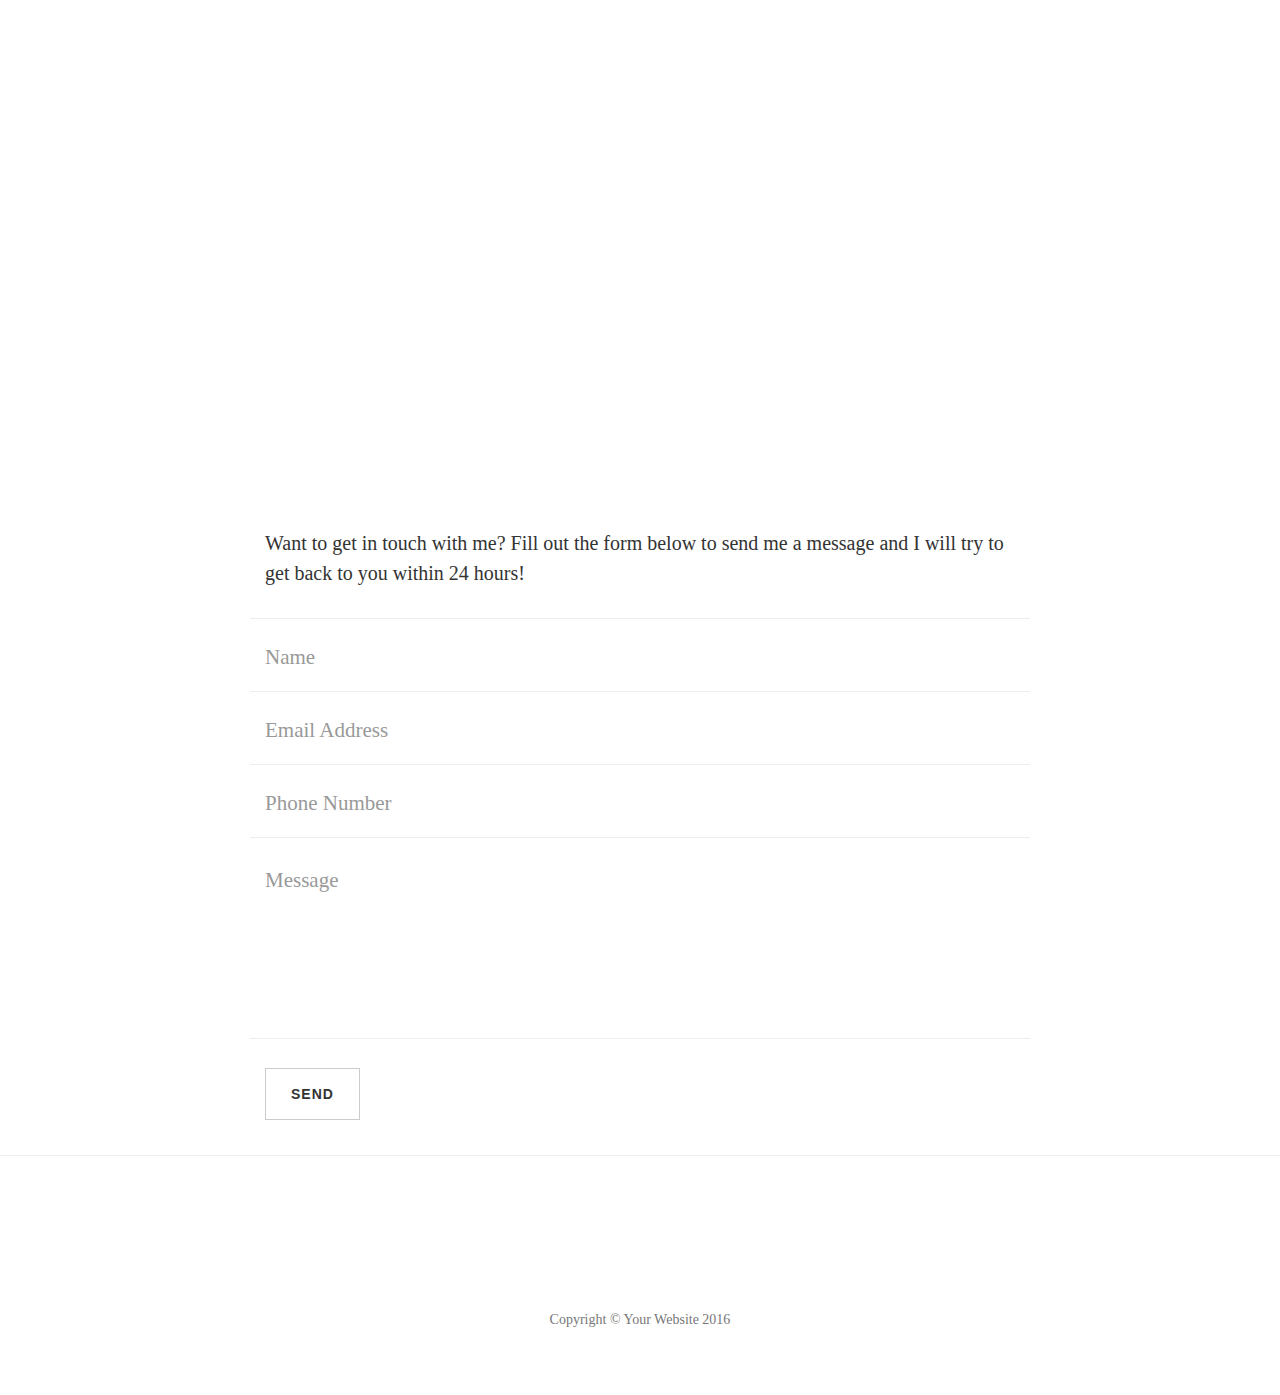
==== contact.html @ 6546532f "yunhan" ====
<!DOCTYPE html>
<!-- saved from url=(0073)https://blackrockdigital.github.io/startbootstrap-clean-blog/contact.html -->
<html lang="en"><head><meta http-equiv="Content-Type" content="text/html; charset=UTF-8">

    
    <meta http-equiv="X-UA-Compatible" content="IE=edge">
    <meta name="viewport" content="width=device-width, initial-scale=1">
    <meta name="description" content="">
    <meta name="author" content="">

    <title>Clean Blog - Contact</title>

    <!-- Bootstrap Core CSS -->
    <link href="./Clean Blog - Contact_files/bootstrap.min.css" rel="stylesheet">

    <!-- Theme CSS -->
    <link href="./Clean Blog - Contact_files/clean-blog.min.css" rel="stylesheet">

    <!-- Custom Fonts -->
    <link href="./Clean Blog - Contact_files/font-awesome.min.css" rel="stylesheet" type="text/css">
    <link href="./Clean Blog - Contact_files/css" rel="stylesheet" type="text/css">
    <link href="./Clean Blog - Contact_files/css(1)" rel="stylesheet" type="text/css">

    <!-- HTML5 Shim and Respond.js IE8 support of HTML5 elements and media queries -->
    <!-- WARNING: Respond.js doesn't work if you view the page via file:// -->
    <!--[if lt IE 9]>
        <script src="https://oss.maxcdn.com/libs/html5shiv/3.7.0/html5shiv.js"></script>
        <script src="https://oss.maxcdn.com/libs/respond.js/1.4.2/respond.min.js"></script>
    <![endif]-->

</head>

<body>

    <!-- Navigation -->
    <nav class="navbar navbar-default navbar-custom navbar-fixed-top">
        <div class="container-fluid">
            <!-- Brand and toggle get grouped for better mobile display -->
            <div class="navbar-header page-scroll">
                <button type="button" class="navbar-toggle" data-toggle="collapse" data-target="#bs-example-navbar-collapse-1">
                    <span class="sr-only">Toggle navigation</span>
                    Menu <i class="fa fa-bars"></i>
                </button>
                <a class="navbar-brand" href="https://blackrockdigital.github.io/startbootstrap-clean-blog/index.html">Start Bootstrap</a>
            </div>

            <!-- Collect the nav links, forms, and other content for toggling -->
            <div class="collapse navbar-collapse" id="bs-example-navbar-collapse-1">
                <ul class="nav navbar-nav navbar-right">
                    <li>
                        <a href="index.html">Home</a>
                    </li>
                    <li>
                        <a href="test.html">Testing</a>
                    </li>
                    <li>
                        <a href="mitigation methods.html">Mitigation Methods</a>
                    </li>
                    <li>
                        <a href="contact.html">Contact Us</a>
                    </li>
					<li>
                        <a href="financial support.html">Financial Support</a>
                    </li>
                </ul>
            </div>
            <!-- /.navbar-collapse -->
        </div>
        <!-- /.container -->
    </nav>

    <!-- Page Header -->
    <!-- Set your background image for this header on the line below. -->
    <header class="intro-header" style="background-image: url(&#39;img/contact-bg.jpg&#39;)">
        <div class="container">
            <div class="row">
                <div class="col-lg-8 col-lg-offset-2 col-md-10 col-md-offset-1">
                    <div class="page-heading">
                        <h1>Contact Me</h1>
                        <hr class="small">
                        <span class="subheading">Have questions? I have answers (maybe).</span>
                    </div>
                </div>
            </div>
        </div>
    </header>

    <!-- Main Content -->
    <div class="container">
        <div class="row">
            <div class="col-lg-8 col-lg-offset-2 col-md-10 col-md-offset-1">
                <p>Want to get in touch with me? Fill out the form below to send me a message and I will try to get back to you within 24 hours!</p>
                <!-- Contact Form - Enter your email address on line 19 of the mail/contact_me.php file to make this form work. -->
                <!-- WARNING: Some web hosts do not allow emails to be sent through forms to common mail hosts like Gmail or Yahoo. It's recommended that you use a private domain email address! -->
                <!-- NOTE: To use the contact form, your site must be on a live web host with PHP! The form will not work locally! -->
                <form name="sentMessage" id="contactForm" novalidate="">
                    <div class="row control-group">
                        <div class="form-group col-xs-12 floating-label-form-group controls">
                            <label>Name</label>
                            <input type="text" class="form-control" placeholder="Name" id="name" required="" data-validation-required-message="Please enter your name." aria-invalid="false">
                            <p class="help-block text-danger"></p>
                        </div>
                    </div>
                    <div class="row control-group">
                        <div class="form-group col-xs-12 floating-label-form-group controls">
                            <label>Email Address</label>
                            <input type="email" class="form-control" placeholder="Email Address" id="email" required="" data-validation-required-message="Please enter your email address." aria-invalid="false">
                            <p class="help-block text-danger"></p>
                        </div>
                    </div>
                    <div class="row control-group">
                        <div class="form-group col-xs-12 floating-label-form-group controls">
                            <label>Phone Number</label>
                            <input type="tel" class="form-control" placeholder="Phone Number" id="phone" required="" data-validation-required-message="Please enter your phone number." aria-invalid="false">
                            <p class="help-block text-danger"></p>
                        </div>
                    </div>
                    <div class="row control-group">
                        <div class="form-group col-xs-12 floating-label-form-group controls">
                            <label>Message</label>
                            <textarea rows="5" class="form-control" placeholder="Message" id="message" required="" data-validation-required-message="Please enter a message."></textarea>
                            <p class="help-block text-danger"></p>
                        </div>
                    </div>
                    <br>
                    <div id="success"></div>
                    <div class="row">
                        <div class="form-group col-xs-12">
                            <button type="submit" class="btn btn-default">Send</button>
                        </div>
                    </div>
                </form>
            </div>
        </div>
    </div>

    <hr>

    <!-- Footer -->
    <footer>
        <div class="container">
            <div class="row">
                <div class="col-lg-8 col-lg-offset-2 col-md-10 col-md-offset-1">
                    <ul class="list-inline text-center">
                        <li>
                            <a href="https://blackrockdigital.github.io/startbootstrap-clean-blog/contact.html#">
                                <span class="fa-stack fa-lg">
                                    <i class="fa fa-circle fa-stack-2x"></i>
                                    <i class="fa fa-twitter fa-stack-1x fa-inverse"></i>
                                </span>
                            </a>
                        </li>
                        <li>
                            <a href="https://blackrockdigital.github.io/startbootstrap-clean-blog/contact.html#">
                                <span class="fa-stack fa-lg">
                                    <i class="fa fa-circle fa-stack-2x"></i>
                                    <i class="fa fa-facebook fa-stack-1x fa-inverse"></i>
                                </span>
                            </a>
                        </li>
                        <li>
                            <a href="https://blackrockdigital.github.io/startbootstrap-clean-blog/contact.html#">
                                <span class="fa-stack fa-lg">
                                    <i class="fa fa-circle fa-stack-2x"></i>
                                    <i class="fa fa-github fa-stack-1x fa-inverse"></i>
                                </span>
                            </a>
                        </li>
                    </ul>
                    <p class="copyright text-muted">Copyright © Your Website 2016</p>
                </div>
            </div>
        </div>
    </footer>

    <!-- jQuery -->
    <script src="./Clean Blog - Contact_files/jquery.min.js.download"></script>

    <!-- Bootstrap Core JavaScript -->
    <script src="./Clean Blog - Contact_files/bootstrap.min.js.download"></script>

    <!-- Contact Form JavaScript -->
    <script src="./Clean Blog - Contact_files/jqBootstrapValidation.js.download"></script>
    <script src="./Clean Blog - Contact_files/contact_me.js.download"></script>

    <!-- Theme JavaScript -->
    <script src="./Clean Blog - Contact_files/clean-blog.min.js.download"></script>




</body></html>
---- Clean Blog - Contact_files/clean-blog.min.css ----
/*!
 * Start Bootstrap - Clean Blog v3.3.7+1 (http://startbootstrap.com/template-overviews/clean-blog)
 * Copyright 2013-2016 Start Bootstrap
 * Licensed under MIT (https://github.com/BlackrockDigital/startbootstrap/blob/gh-pages/LICENSE)
 */a,body{color:#333}.navbar-custom .nav li a,.navbar-custom .navbar-brand,h1,h2,h3,h4,h5,h6{font-weight:800}.caption,.intro-header .page-heading,.intro-header .site-heading,footer .copyright{text-align:center}body{font-family:Lora,'Times New Roman',serif;font-size:20px;-webkit-tap-highlight-color:#0085A1}.intro-header .page-heading .subheading,.intro-header .post-heading .subheading,.intro-header .site-heading .subheading,.navbar-custom,h1,h2,h3,h4,h5,h6{font-family:'Open Sans','Helvetica Neue',Helvetica,Arial,sans-serif}p{line-height:1.5;margin:30px 0}p a{text-decoration:underline}a:focus,a:hover{color:#0085A1}a img:focus,a img:hover{cursor:zoom-in}blockquote{color:#777;font-style:italic}hr.small{max-width:100px;margin:15px auto;border-width:4px;border-color:#fff}.navbar-custom{position:absolute;top:0;left:0;width:100%;z-index:3}.navbar-custom .navbar-header .navbar-toggle{color:#777;font-weight:800;text-transform:uppercase;font-size:12px}.navbar-custom .nav li a{text-transform:uppercase;font-size:12px;letter-spacing:1px}@media only screen and (min-width:768px){.navbar-custom{background:0 0;border-bottom:1px solid transparent}.navbar-custom .navbar-brand{color:#fff;padding:20px}.navbar-custom .navbar-brand:focus,.navbar-custom .navbar-brand:hover{color:rgba(255,255,255,.8)}.navbar-custom .nav li a{color:#fff;padding:20px}.navbar-custom .nav li a:focus,.navbar-custom .nav li a:hover{color:rgba(255,255,255,.8)}}@media only screen and (min-width:1170px){.navbar-custom{-webkit-transition:background-color .3s;-moz-transition:background-color .3s;transition:background-color .3s;-webkit-transform:translate3d(0,0,0);-moz-transform:translate3d(0,0,0);-ms-transform:translate3d(0,0,0);-o-transform:translate3d(0,0,0);transform:translate3d(0,0,0);-webkit-backface-visibility:hidden;backface-visibility:hidden}.navbar-custom.is-fixed{position:fixed;top:-61px;background-color:rgba(255,255,255,.9);border-bottom:1px solid #f2f2f2;-webkit-transition:-webkit-transform .3s;-moz-transition:-moz-transform .3s;transition:transform .3s}.navbar-custom.is-fixed .navbar-brand{color:#333}.navbar-custom.is-fixed .navbar-brand:focus,.navbar-custom.is-fixed .navbar-brand:hover{color:#0085A1}.navbar-custom.is-fixed .nav li a{color:#333}.navbar-custom.is-fixed .nav li a:focus,.navbar-custom.is-fixed .nav li a:hover{color:#0085A1}.navbar-custom.is-visible{-webkit-transform:translate3d(0,100%,0);-moz-transform:translate3d(0,100%,0);-ms-transform:translate3d(0,100%,0);-o-transform:translate3d(0,100%,0);transform:translate3d(0,100%,0)}}.intro-header{background:center center no-repeat;-webkit-background-size:cover;-moz-background-size:cover;background-size:cover;-o-background-size:cover;margin-bottom:50px}.intro-header .page-heading,.intro-header .post-heading,.intro-header .site-heading{padding:100px 0 50px;color:#fff}.intro-header .page-heading h1,.intro-header .site-heading h1{margin-top:0;font-size:50px}.intro-header .page-heading .subheading,.intro-header .site-heading .subheading{font-size:24px;line-height:1.1;display:block;font-weight:300;margin:10px 0 0}@media only screen and (min-width:768px){.intro-header .page-heading,.intro-header .post-heading,.intro-header .site-heading{padding:150px 0}.intro-header .page-heading h1,.intro-header .site-heading h1{font-size:80px}}.intro-header .post-heading h1{font-size:35px}.intro-header .post-heading .meta,.intro-header .post-heading .subheading{line-height:1.1;display:block}.intro-header .post-heading .subheading{font-size:24px;margin:10px 0 30px;font-weight:600}.intro-header .post-heading .meta{font-family:Lora,'Times New Roman',serif;font-style:italic;font-weight:300;font-size:20px}.intro-header .post-heading .meta a{color:#fff}@media only screen and (min-width:768px){.intro-header .post-heading h1{font-size:55px}.intro-header .post-heading .subheading{font-size:30px}}.post-preview>a{color:#333}.post-preview>a:focus,.post-preview>a:hover{text-decoration:none;color:#0085A1}.post-preview>a>.post-title{font-size:30px;margin-top:30px;margin-bottom:10px}.post-preview>a>.post-subtitle{margin:0 0 10px;font-weight:300}.post-preview>.post-meta{color:#777;font-size:18px;font-style:italic;margin-top:0}.post-preview>.post-meta>a{text-decoration:none;color:#333}.post-preview>.post-meta>a:focus,.post-preview>.post-meta>a:hover{color:#0085A1;text-decoration:underline}@media only screen and (min-width:768px){.post-preview>a>.post-title{font-size:36px}}.section-heading{font-size:36px;margin-top:60px;font-weight:700}.btn,.pager li>a,.pager li>span{font-family:'Open Sans','Helvetica Neue',Helvetica,Arial,sans-serif;text-transform:uppercase;font-weight:800;letter-spacing:1px}.caption{font-size:14px;padding:10px;font-style:italic;margin:0;display:block;border-bottom-right-radius:5px;border-bottom-left-radius:5px}footer{padding:50px 0 65px}footer .list-inline{margin:0;padding:0}footer .copyright{font-size:14px;margin-bottom:0}.floating-label-form-group{font-size:14px;position:relative;margin-bottom:0;padding-bottom:.5em;border-bottom:1px solid #eee}.floating-label-form-group input,.floating-label-form-group textarea{z-index:1;position:relative;padding-right:0;padding-left:0;border:none;border-radius:0;font-size:1.5em;background:0 0;box-shadow:none!important;resize:none}.floating-label-form-group label{display:block;z-index:0;position:relative;top:2em;margin:0;font-size:.85em;line-height:1.764705882em;vertical-align:middle;vertical-align:baseline;opacity:0;-webkit-transition:top .3s ease,opacity .3s ease;-moz-transition:top .3s ease,opacity .3s ease;-ms-transition:top .3s ease,opacity .3s ease;transition:top .3s ease,opacity .3s ease}.floating-label-form-group::not(:first-child){padding-left:14px;border-left:1px solid #eee}.floating-label-form-group-with-value label{top:0;opacity:1}.floating-label-form-group-with-focus label{color:#0085A1}form .row:first-child .floating-label-form-group{border-top:1px solid #eee}.btn{font-size:14px;border-radius:0;padding:15px 25px}.btn-lg{font-size:16px;padding:25px 35px}.btn-default:focus,.btn-default:hover{background-color:#0085A1;border:1px solid #0085A1;color:#fff}.pager{margin:20px 0 0}.pager li>a,.pager li>span{font-size:14px;padding:15px 25px;background-color:#fff;border-radius:0}.pager li>a:focus,.pager li>a:hover{color:#fff;background-color:#0085A1;border:1px solid #0085A1}.pager .disabled>a,.pager .disabled>a:focus,.pager .disabled>a:hover,.pager .disabled>span{color:#777;background-color:#333;cursor:not-allowed}::-moz-selection{color:#fff;text-shadow:none;background:#0085A1}::selection{color:#fff;text-shadow:none;background:#0085A1}img::selection{color:#fff;background:0 0}img::-moz-selection{color:#fff;background:0 0}
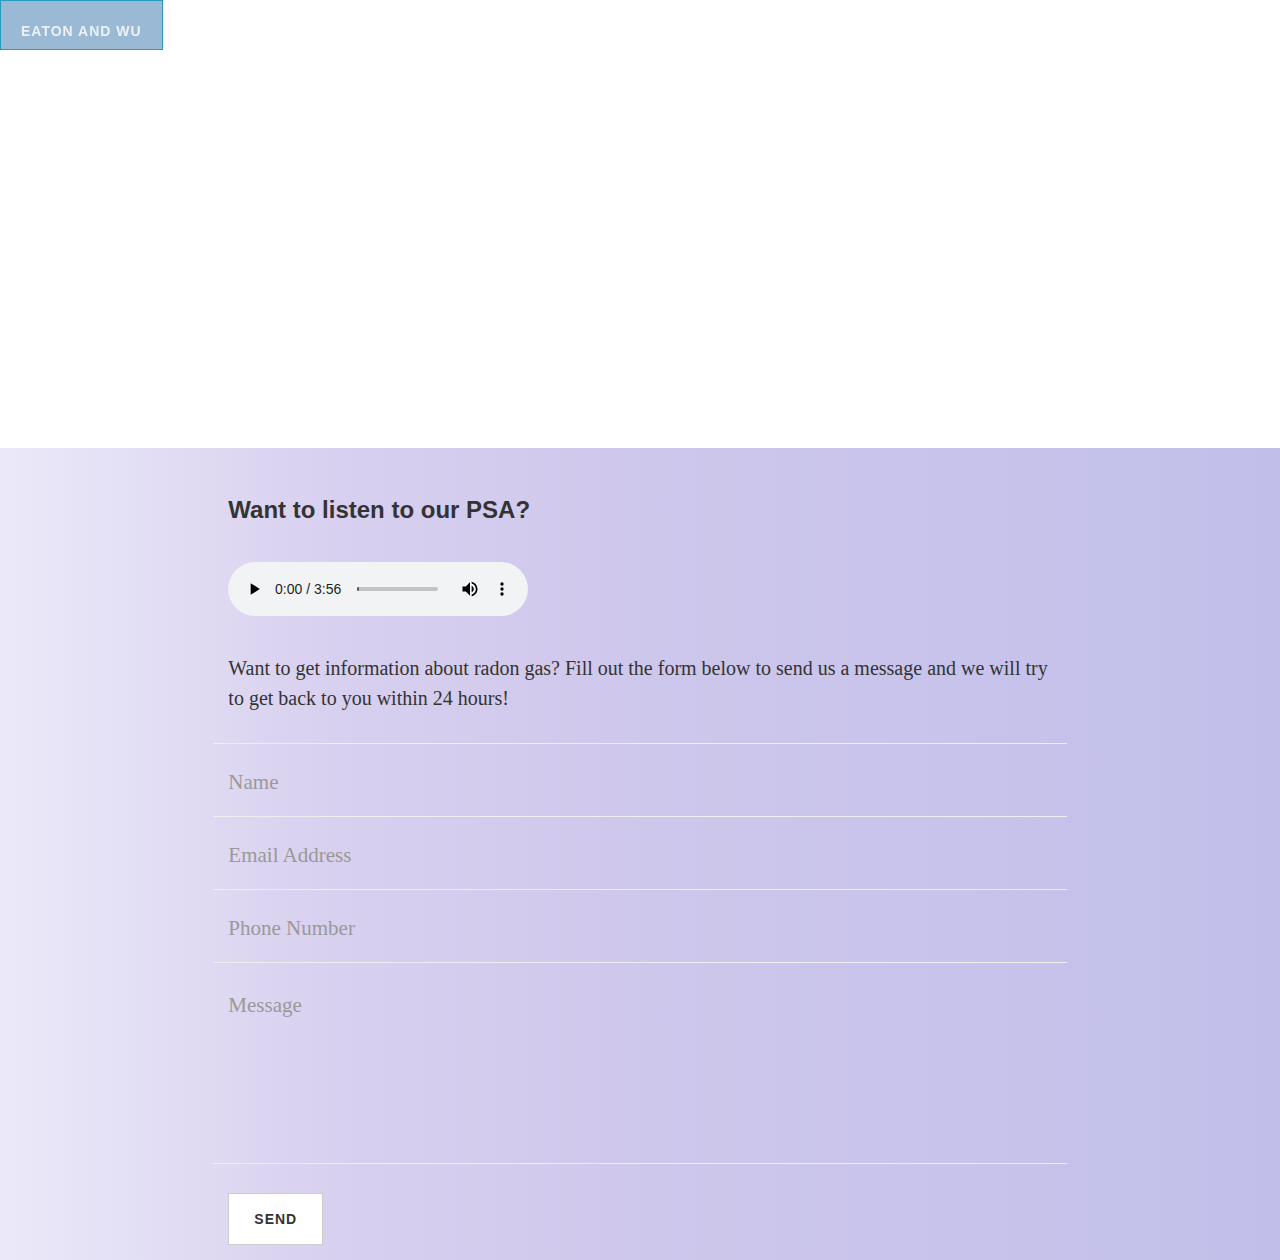
==== commit 867492ef: "yunhan" ====
--- a/contact.html
+++ b/contact.html
@@ -8,7 +8,7 @@
     <meta name="description" content="">
     <meta name="author" content="">
 
-    <title>Clean Blog - Contact</title>
+    <title>No Home Radon- Contact</title>
 
     <!-- Bootstrap Core CSS -->
     <link href="./Clean Blog - Contact_files/bootstrap.min.css" rel="stylesheet">
@@ -41,7 +41,16 @@
                     <span class="sr-only">Toggle navigation</span>
                     Menu <i class="fa fa-bars"></i>
                 </button>
-                <a class="navbar-brand" href="https://blackrockdigital.github.io/startbootstrap-clean-blog/index.html">Start Bootstrap</a>
+                <button class="navbar-brand btn btn-info" data-toggle="collapse" data-target="#demo" style="background-color:rgba(3, 79, 150,0.4)">Eaton and Wu</button>
+				<div id="demo" style="width: 150px;padding:5px 5px; background-image:url(&#39;./Clean Blog_files/blue_yellow.jpg&#39;); opacity: 0.8;margin-top:48px" class="collapse"><p style="font-size:15px;">Website Developers:
+				<br></br>
+				Steve Eaton: 
+				<span style="font-size:15px">eaton&#64;live.unc.edu</span>
+				<br></br>
+				Yunhan Wu:
+				<span style="font-size:14px">yunhan&#64;live.unc.edu</span>
+				<p>
+  </div>
             </div>
 
             <!-- Collect the nav links, forms, and other content for toggling -->
@@ -56,11 +65,11 @@
                     <li>
                         <a href="mitigation methods.html">Mitigation Methods</a>
                     </li>
-                    <li>
-                        <a href="contact.html">Contact Us</a>
+					<li>
+                        <a href="financial support.html">Financial Support</a>
                     </li>
 					<li>
-                        <a href="financial support.html">Financial Support</a>
+                        <a href="contact.html">Contact</a>
                     </li>
                 </ul>
             </div>
@@ -71,14 +80,14 @@
 
     <!-- Page Header -->
     <!-- Set your background image for this header on the line below. -->
-    <header class="intro-header" style="background-image: url(&#39;img/contact-bg.jpg&#39;)">
+    <header class="intro-header" style="background-image: url(&#39;./Clean Blog_files/contact_background.jpg&#39;)">
         <div class="container">
             <div class="row">
                 <div class="col-lg-8 col-lg-offset-2 col-md-10 col-md-offset-1">
-                    <div class="page-heading">
-                        <h1>Contact Me</h1>
+                    <div class="site-heading">
+                        <h1>Contact Us</h1>
                         <hr class="small">
-                        <span class="subheading">Have questions? I have answers (maybe).</span>
+                        <span class="subheading">Have questions about radon gas? We got answers!</span>
                     </div>
                 </div>
             </div>
@@ -86,10 +95,15 @@
     </header>
 
     <!-- Main Content -->
-    <div class="container">
+    <div class="container" style="margin-top:-50px;margin-bottom:-50px;width:100%;background: -webkit-linear-gradient(left, rgba(235,233,249,1) 0%, rgba(216,208,239,1) 26%, rgba(206,199,236,1) 51%, rgba(193,191,234,1) 100%);">
         <div class="row">
             <div class="col-lg-8 col-lg-offset-2 col-md-10 col-md-offset-1">
-                <p>Want to get in touch with me? Fill out the form below to send me a message and I will try to get back to you within 24 hours!</p>
+			    <br>
+				<h3>Want to listen to our PSA?</h3>
+				<br>
+				<audio controls> <source src="./Clean Blog_files/radon.mp3" type="audio/mpeg">
+                </audio>
+                <p>Want to get information about radon gas? Fill out the form below to send us a message and we will try to get back to you within 24 hours!</p>
                 <!-- Contact Form - Enter your email address on line 19 of the mail/contact_me.php file to make this form work. -->
                 <!-- WARNING: Some web hosts do not allow emails to be sent through forms to common mail hosts like Gmail or Yahoo. It's recommended that you use a private domain email address! -->
                 <!-- NOTE: To use the contact form, your site must be on a live web host with PHP! The form will not work locally! -->
@@ -134,45 +148,6 @@
         </div>
     </div>
 
-    <hr>
-
-    <!-- Footer -->
-    <footer>
-        <div class="container">
-            <div class="row">
-                <div class="col-lg-8 col-lg-offset-2 col-md-10 col-md-offset-1">
-                    <ul class="list-inline text-center">
-                        <li>
-                            <a href="https://blackrockdigital.github.io/startbootstrap-clean-blog/contact.html#">
-                                <span class="fa-stack fa-lg">
-                                    <i class="fa fa-circle fa-stack-2x"></i>
-                                    <i class="fa fa-twitter fa-stack-1x fa-inverse"></i>
-                                </span>
-                            </a>
-                        </li>
-                        <li>
-                            <a href="https://blackrockdigital.github.io/startbootstrap-clean-blog/contact.html#">
-                                <span class="fa-stack fa-lg">
-                                    <i class="fa fa-circle fa-stack-2x"></i>
-                                    <i class="fa fa-facebook fa-stack-1x fa-inverse"></i>
-                                </span>
-                            </a>
-                        </li>
-                        <li>
-                            <a href="https://blackrockdigital.github.io/startbootstrap-clean-blog/contact.html#">
-                                <span class="fa-stack fa-lg">
-                                    <i class="fa fa-circle fa-stack-2x"></i>
-                                    <i class="fa fa-github fa-stack-1x fa-inverse"></i>
-                                </span>
-                            </a>
-                        </li>
-                    </ul>
-                    <p class="copyright text-muted">Copyright © Your Website 2016</p>
-                </div>
-            </div>
-        </div>
-    </footer>
-
     <!-- jQuery -->
     <script src="./Clean Blog - Contact_files/jquery.min.js.download"></script>
 
